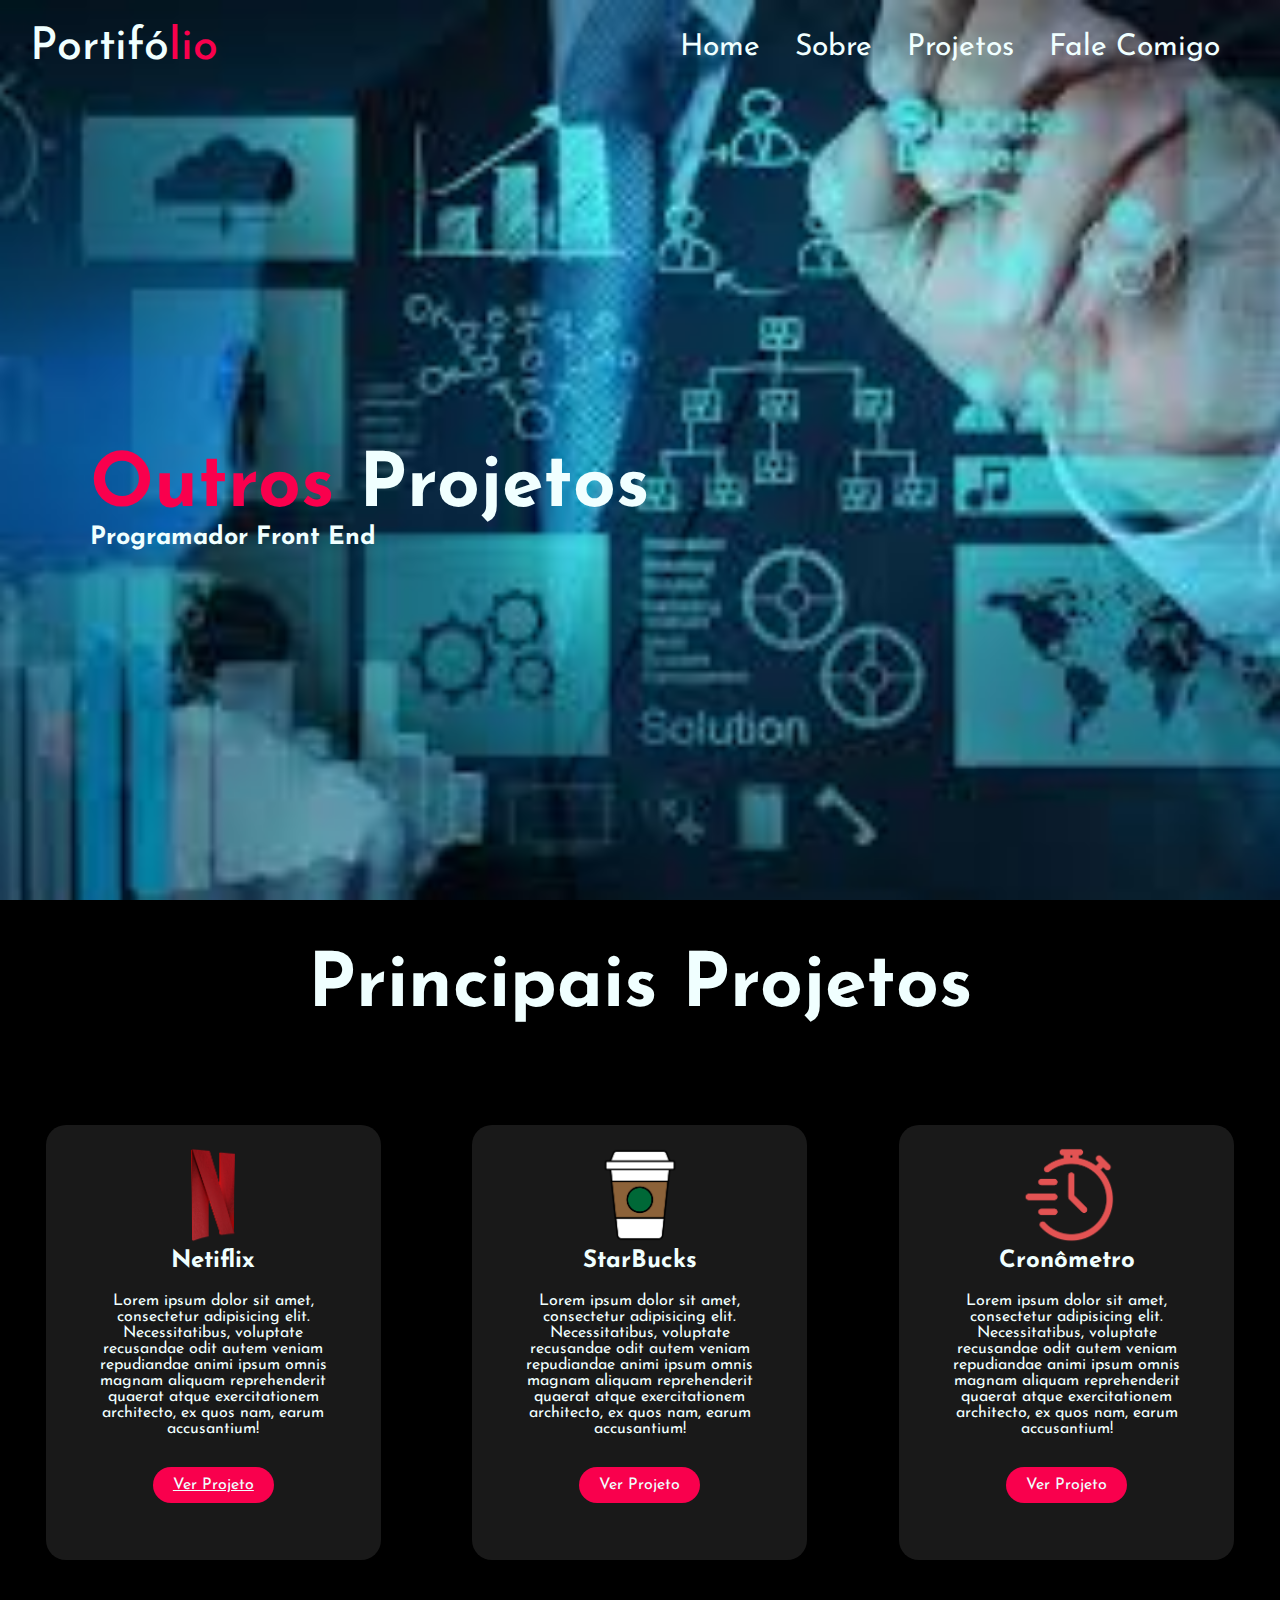
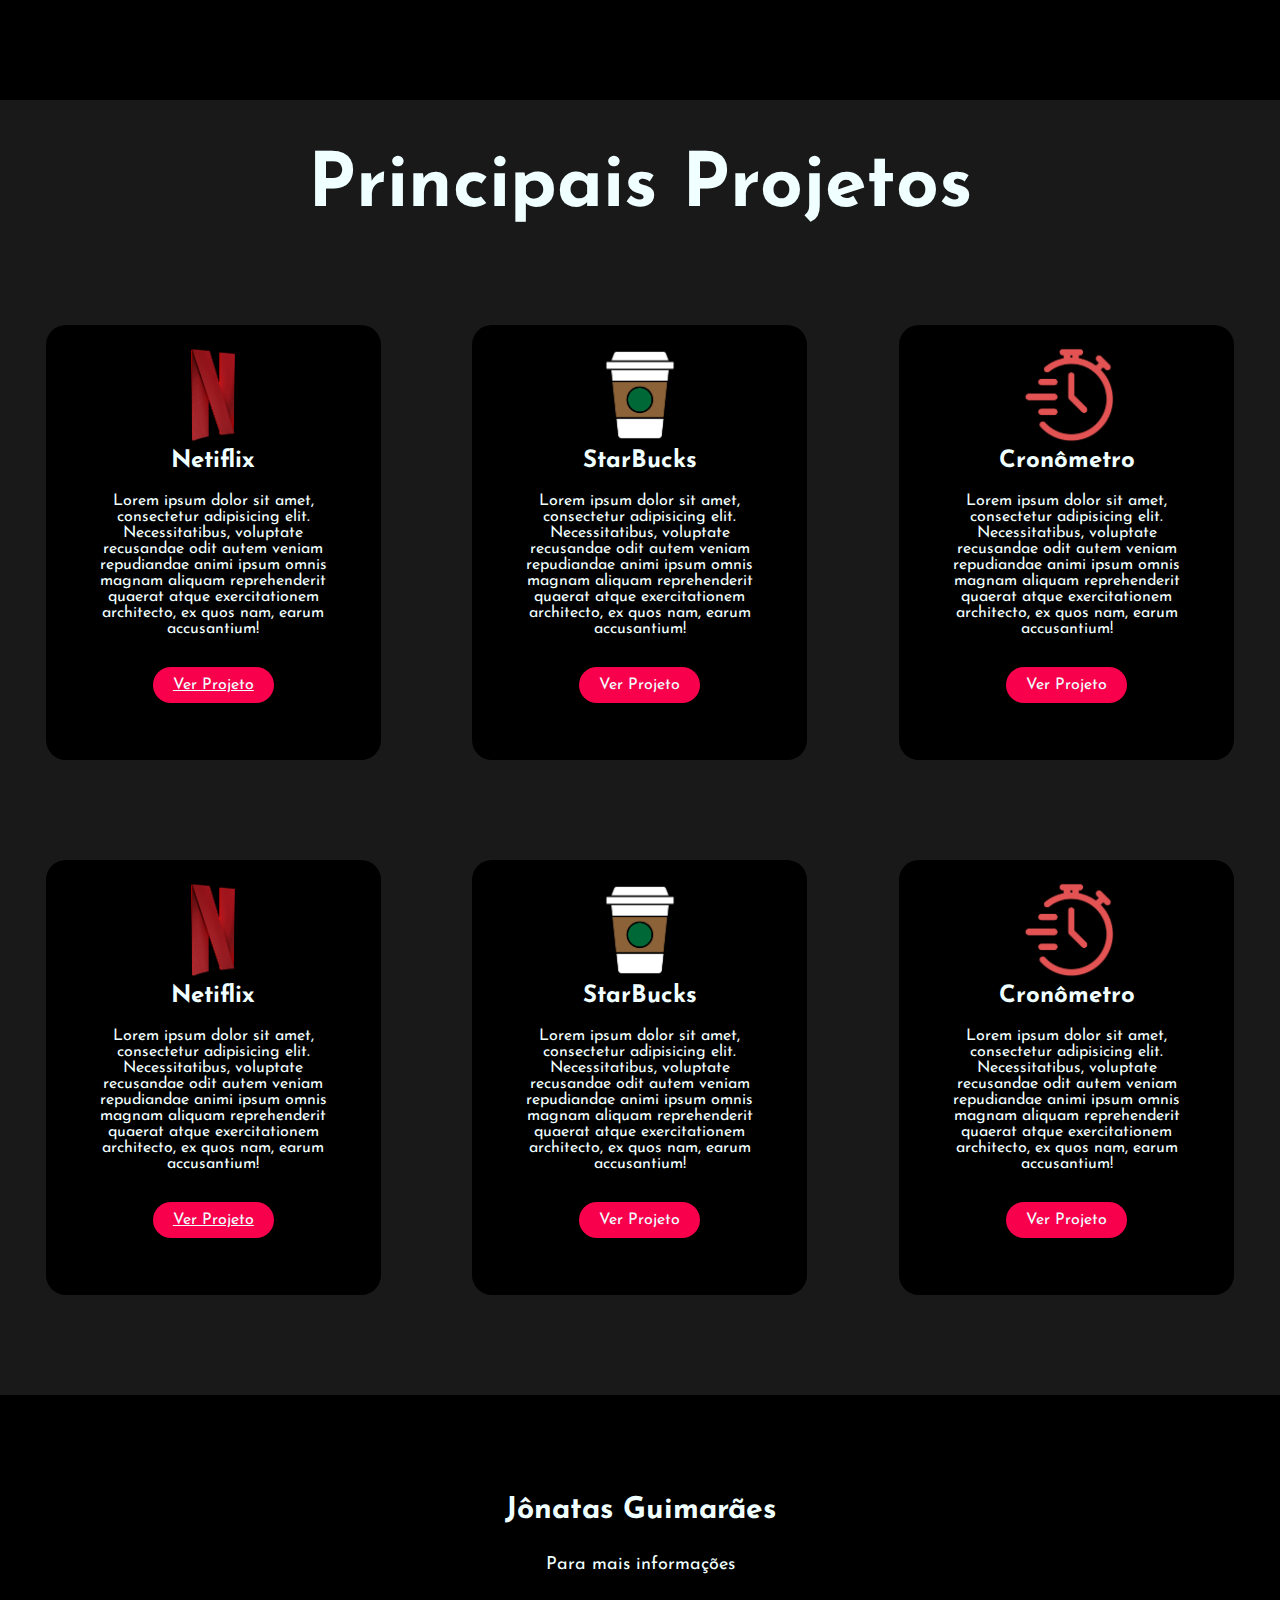
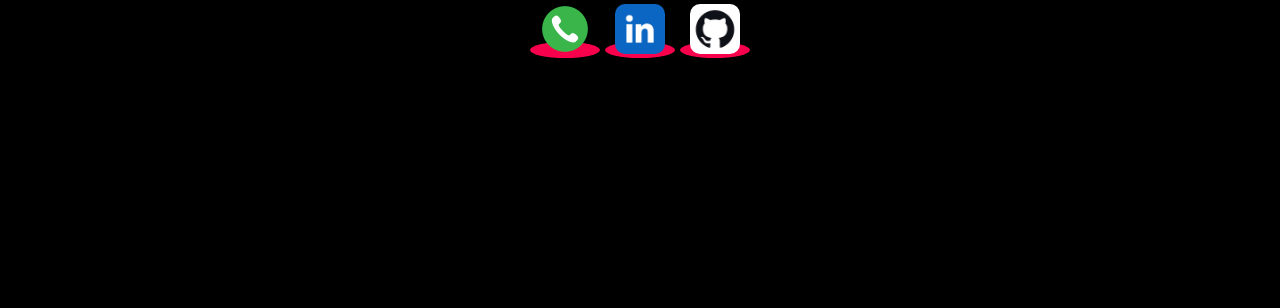
==== projetos.html @ da5a752e "criação pagina projetos" ====
<!DOCTYPE html>
<html lang="pt-br">

<head>
    <meta charset="UTF-8">
    <meta name="viewport" content="width=device-width, initial-scale=1.0">
    <link rel="preconnect" href="https://fonts.googleapis.com">
    <link rel="preconnect" href="https://fonts.gstatic.com" crossorigin>
    <link rel="preconnect" href="https://fonts.googleapis.com">
    <link rel="preconnect" href="https://fonts.gstatic.com" crossorigin>
    <link
        href="https://fonts.googleapis.com/css2?family=Josefin+Sans:ital,wght@0,100..700;1,100..700&family=Nunito:ital,wght@0,200..1000;1,200..1000&family=Playfair+Display:ital,wght@0,400..900;1,400..900&display=swap"
        rel="stylesheet">
    <link rel="stylesheet" href="projetostyle.css">
    <title>Meu Portifólio</title>
</head>

<body>
    <div class="caixa-principal">
        <nav>
            <h2 class="Portifólio">Portifó<span>lio</span></h2>
            <ul>
                <li>Home</li>
                <li>Sobre</li>
                <li>Projetos</li>
                <li>Fale Comigo</li>
            </ul>
        </nav>

        <div class="Meu-Nome">
            <h1>Outros <span>Projetos</span></h1>
            <h3>Programador Front End</h3>
        </div>        
    </div>

    <div class="projetos">

        <h2>Principais Projetos</h2>

        <div class="card-projetos">

            <div class="card">
                <img src="./assets/netflix.png" alt="">
                <h5>Netiflix</h5>
                <p>Lorem ipsum dolor sit amet, consectetur adipisicing elit. Necessitatibus, voluptate recusandae odit
                    autem veniam repudiandae animi ipsum omnis magnam aliquam reprehenderit quaerat atque exercitationem
                    architecto, ex quos nam, earum accusantium!</p>
                <a href="https://netiflixfrontend.net">Ver Projeto</a>
            </div>

            <div class="card">
                <img src="./assets/starbucks.png" alt="">
                <h5>StarBucks</h5>
                <p>Lorem ipsum dolor sit amet, consectetur adipisicing elit. Necessitatibus, voluptate recusandae odit
                    autem veniam repudiandae animi ipsum omnis magnam aliquam reprehenderit quaerat atque exercitationem
                    architecto, ex quos nam, earum accusantium!</p>
                <a>Ver Projeto</a>
            </div>

            <div class="card">
                <img src="./assets/crono.png" alt="">
                <h5>Cronômetro</h5>
                <p>Lorem ipsum dolor sit amet, consectetur adipisicing elit. Necessitatibus, voluptate recusandae odit
                    autem veniam repudiandae animi ipsum omnis magnam aliquam reprehenderit quaerat atque exercitationem
                    architecto, ex quos nam, earum accusantium!</p>
                <a>Ver Projeto</a>
            </div>

            

        </div>

        <div class="projetos2">

            <h2>Principais Projetos</h2>
    
            <div class="card-projetos2">
    
                <div class="card2">
                    <img src="./assets/netflix.png" alt="">
                    <h5>Netiflix</h5>
                    <p>Lorem ipsum dolor sit amet, consectetur adipisicing elit. Necessitatibus, voluptate recusandae odit
                        autem veniam repudiandae animi ipsum omnis magnam aliquam reprehenderit quaerat atque exercitationem
                        architecto, ex quos nam, earum accusantium!</p>
                    <a href="https://netiflixfrontend.net">Ver Projeto</a>
                </div>
    
                <div class="card2">
                    <img src="./assets/starbucks.png" alt="">
                    <h5>StarBucks</h5>
                    <p>Lorem ipsum dolor sit amet, consectetur adipisicing elit. Necessitatibus, voluptate recusandae odit
                        autem veniam repudiandae animi ipsum omnis magnam aliquam reprehenderit quaerat atque exercitationem
                        architecto, ex quos nam, earum accusantium!</p>
                    <a>Ver Projeto</a>
                </div>
    
                <div class="card2">
                    <img src="./assets/crono.png" alt="">
                    <h5>Cronômetro</h5>
                    <p>Lorem ipsum dolor sit amet, consectetur adipisicing elit. Necessitatibus, voluptate recusandae odit
                        autem veniam repudiandae animi ipsum omnis magnam aliquam reprehenderit quaerat atque exercitationem
                        architecto, ex quos nam, earum accusantium!</p>
                    <a>Ver Projeto</a>
                </div>
    
            </div>
            <div class="card-projetos2">
    
                <div class="card2">
                    <img src="./assets/netflix.png" alt="">
                    <h5>Netiflix</h5>
                    <p>Lorem ipsum dolor sit amet, consectetur adipisicing elit. Necessitatibus, voluptate recusandae odit
                        autem veniam repudiandae animi ipsum omnis magnam aliquam reprehenderit quaerat atque exercitationem
                        architecto, ex quos nam, earum accusantium!</p>
                    <a href="https://netiflixfrontend.net">Ver Projeto</a>
                </div>
    
                <div class="card2">
                    <img src="./assets/starbucks.png" alt="">
                    <h5>StarBucks</h5>
                    <p>Lorem ipsum dolor sit amet, consectetur adipisicing elit. Necessitatibus, voluptate recusandae odit
                        autem veniam repudiandae animi ipsum omnis magnam aliquam reprehenderit quaerat atque exercitationem
                        architecto, ex quos nam, earum accusantium!</p>
                    <a>Ver Projeto</a>
                </div>
    
                <div class="card2">
                    <img src="./assets/crono.png" alt="">
                    <h5>Cronômetro</h5>
                    <p>Lorem ipsum dolor sit amet, consectetur adipisicing elit. Necessitatibus, voluptate recusandae odit
                        autem veniam repudiandae animi ipsum omnis magnam aliquam reprehenderit quaerat atque exercitationem
                        architecto, ex quos nam, earum accusantium!</p>
                    <a>Ver Projeto</a>
                </div>
    
            </div>

    </div>

    <footer>
        <h5>Jônatas Guimarães</h5>
        <p>Para mais informações</p>

        <div class="social">
            <a href="https://w.app/yFmHA5"><img src="./assets/telefone.png" alt=""></a>
            <a href="https://www.linkedin.com/in/j%C3%B4natas-guimar%C3%A3es-da-silva-61746531a/"><img
                    src="./assets/linkedin.png" alt=""></a>
            <a href="https://github.com/JohnyDeeV3114"><img src="./assets/images.jpeg" alt=""></a>
        </div>
    </footer>

</body>

</html>
---- projetostyle.css ----
*{
    margin: 0;
    padding: 0;
    box-sizing: border-box;
    font-family: "Josefin Sans", sans-serif;
}

.caixa-principal{
    height: 100vh;
    width: 100%;
    background-image: url(assets/projetos.jpeg);
    background-color: #191919;
    background-size: cover;
    background-position: center;
}

nav {
    display: flex;
    align-items: center;
    justify-content: space-between;
    padding-right: 30px;
    padding-left: 30px;
    padding-top: 25px;
}

.Portifólio{
    color: azure;
    font-size: 45px;
    font-weight: 500;
}

.Portifólio span{
    color: #f9004d;
}

li{
    color: azure;
    list-style: none;
    font-size: 30px;
    display: inline-block;
    margin-right: 30px;
    cursor: pointer;
}

li:hover {
    color: #f9004d;
    transition: 0.5s;
}

.Meu-Nome {
    position: absolute;
    top: 50%;
    left: 7%;
}

h1{
    color: #f9004d;
    font-size: 75px;
    font-weight: 700;
}

h1 span {
    color: azure;
}

.Meu-Nome h3 {
    color: azure;
    font-size: 25px;
}

section {
    display: flex;
    align-items: center;
    padding: 60px 15%;
    background-color: black;
}

section img{
    height: 600px;
    width: 600px;
    border-radius: 100%;
    border: 5px solid #f9004d;
    margin-right: 30px;
}

.fundo-foto {
    height: 600px;
    width: 600px;
    border-radius: 100%;
    border: 1px solid  azure;
    background-color: black;
    margin-right: 60px;
}

section div h2 {
    color: azure;
    font-size: 75px;
}
section div p {
    color: azure;
    font-size: 24px;
    margin-top: 40px;
    margin-bottom: 60px;
}

section div button{
    color: azure;
    background-color: #f9004d;
    height: 50px;
    width: 180px;
    font-size: 18px;
    border: none;
    border-radius: 26px;
    cursor: pointer;
}

section div button:hover{
    background-color: #191919;
    border: 3px solid #f9004d;
    transition: 0.5s;
}

.projetos {
    background-color: black;
    padding: 50px 0 130px;
       
}

.projetos h2 {
    color: azure;
    font-size: 75px;
    text-align: center;
}

.card {
    background-color: #191919;
    height: 435px;
    width: 335px;
    border-radius: 20px;
    padding: 20px 35px;
    text-align: center;
    border: 5px solid # azure;
}

.card img {
    height: 100px;
}

.card h5 {
    color: azure;
    font-size: 24px;
}

.card p {
    color: azure;   
    margin-top: 20px;
    margin-bottom: 40px; 
}

.card a {
    background-color: #f9004d;
    color: azure;
    padding: 10px 20px;
    border-radius: 25px;
    cursor: pointer;
}

.card a:hover {
    background-color: transparent;
    border: 2px solid #f9004d;
    transition: 0.5s;
}

.card-projetos {
    display: flex;
    justify-content: space-around;
    margin-top: 100px ;
    padding: 0 0 140px 0;
}


.projetos2 {
    background-color: #191919;
    padding: 50px 0 100px;
       
}

.projetos2 h2 {
    color: azure;
    font-size: 75px;
    text-align: center;
}

.card2 {
    background-color: black;
    height: 435px;
    width: 335px;
    border-radius: 20px;
    padding: 20px 35px;
    text-align: center;
    border: 5px solid # azure;
}

.card2 img {
    height: 100px;
}

.card2 h5 {
    color: azure;
    font-size: 24px;
}

.card2 p {
    color: azure;   
    margin-top: 20px;
    margin-bottom: 40px; 
}

.card2 a {
    background-color: #f9004d;
    color: azure;
    padding: 10px 20px;
    border-radius: 25px;
    cursor: pointer;
}

.card2 a:hover {
    background-color: transparent;
    border: 2px solid #f9004d;
    transition: 0.5s;
}

.card-projetos2 {
    display: flex;
    justify-content: space-around;
    margin-top: 100px ;
}
footer{
    background-color: black;
    padding: 100px 0 120px;
    display: flex;
    flex-direction: column;
    align-items: center;
    justify-content: center;

    
}

footer h5 {
    color: azure;
    font-size: 30px;
}

footer p {
    color: azure;
    font-size: 18px;
    padding: 30px 0 30px
}


.social img{
    height: 50px;
    margin: 0 10px;
    border-radius: 10px;
    
}

.social a {
    background-color: #f9004d;
    height: 145px;
    width: 145px;
    border-radius: 50%;
    
}

.social a :hover {
    transform: scale(1.4);
    transition: 0.5s;
}
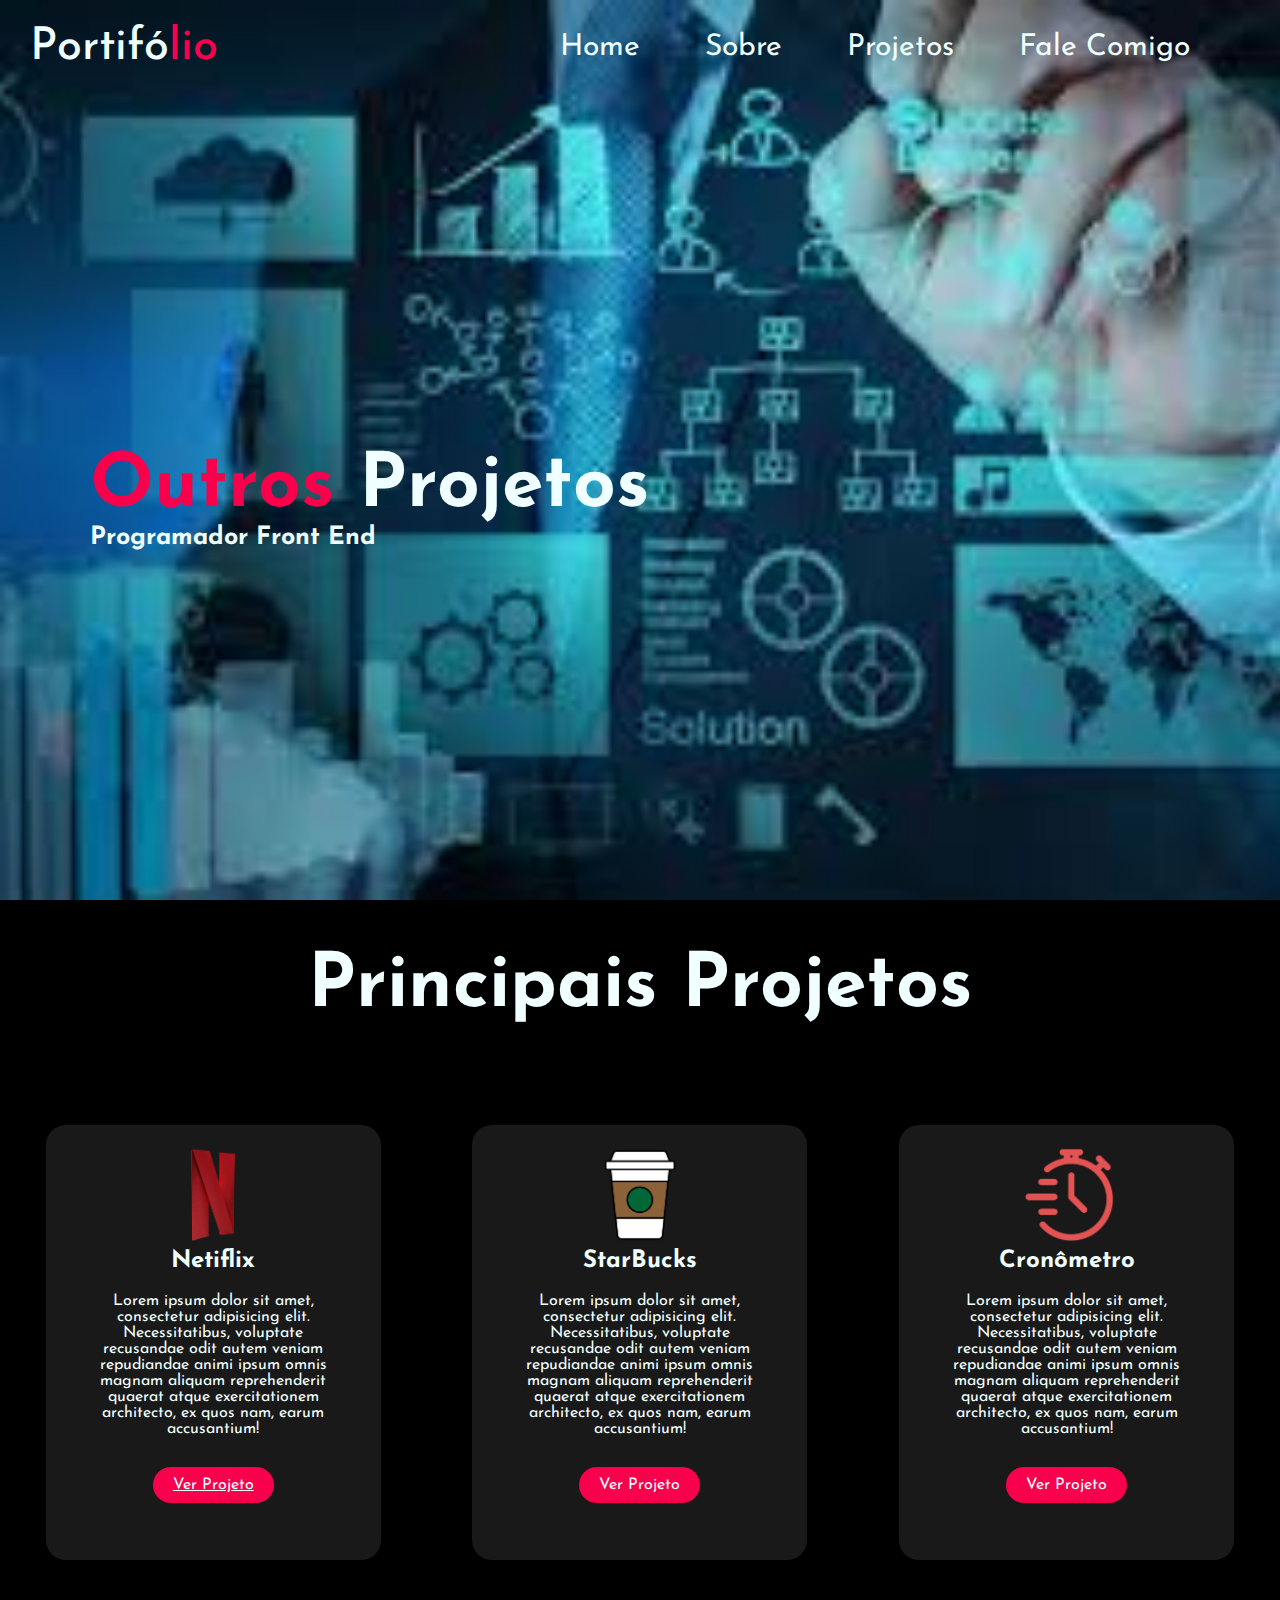
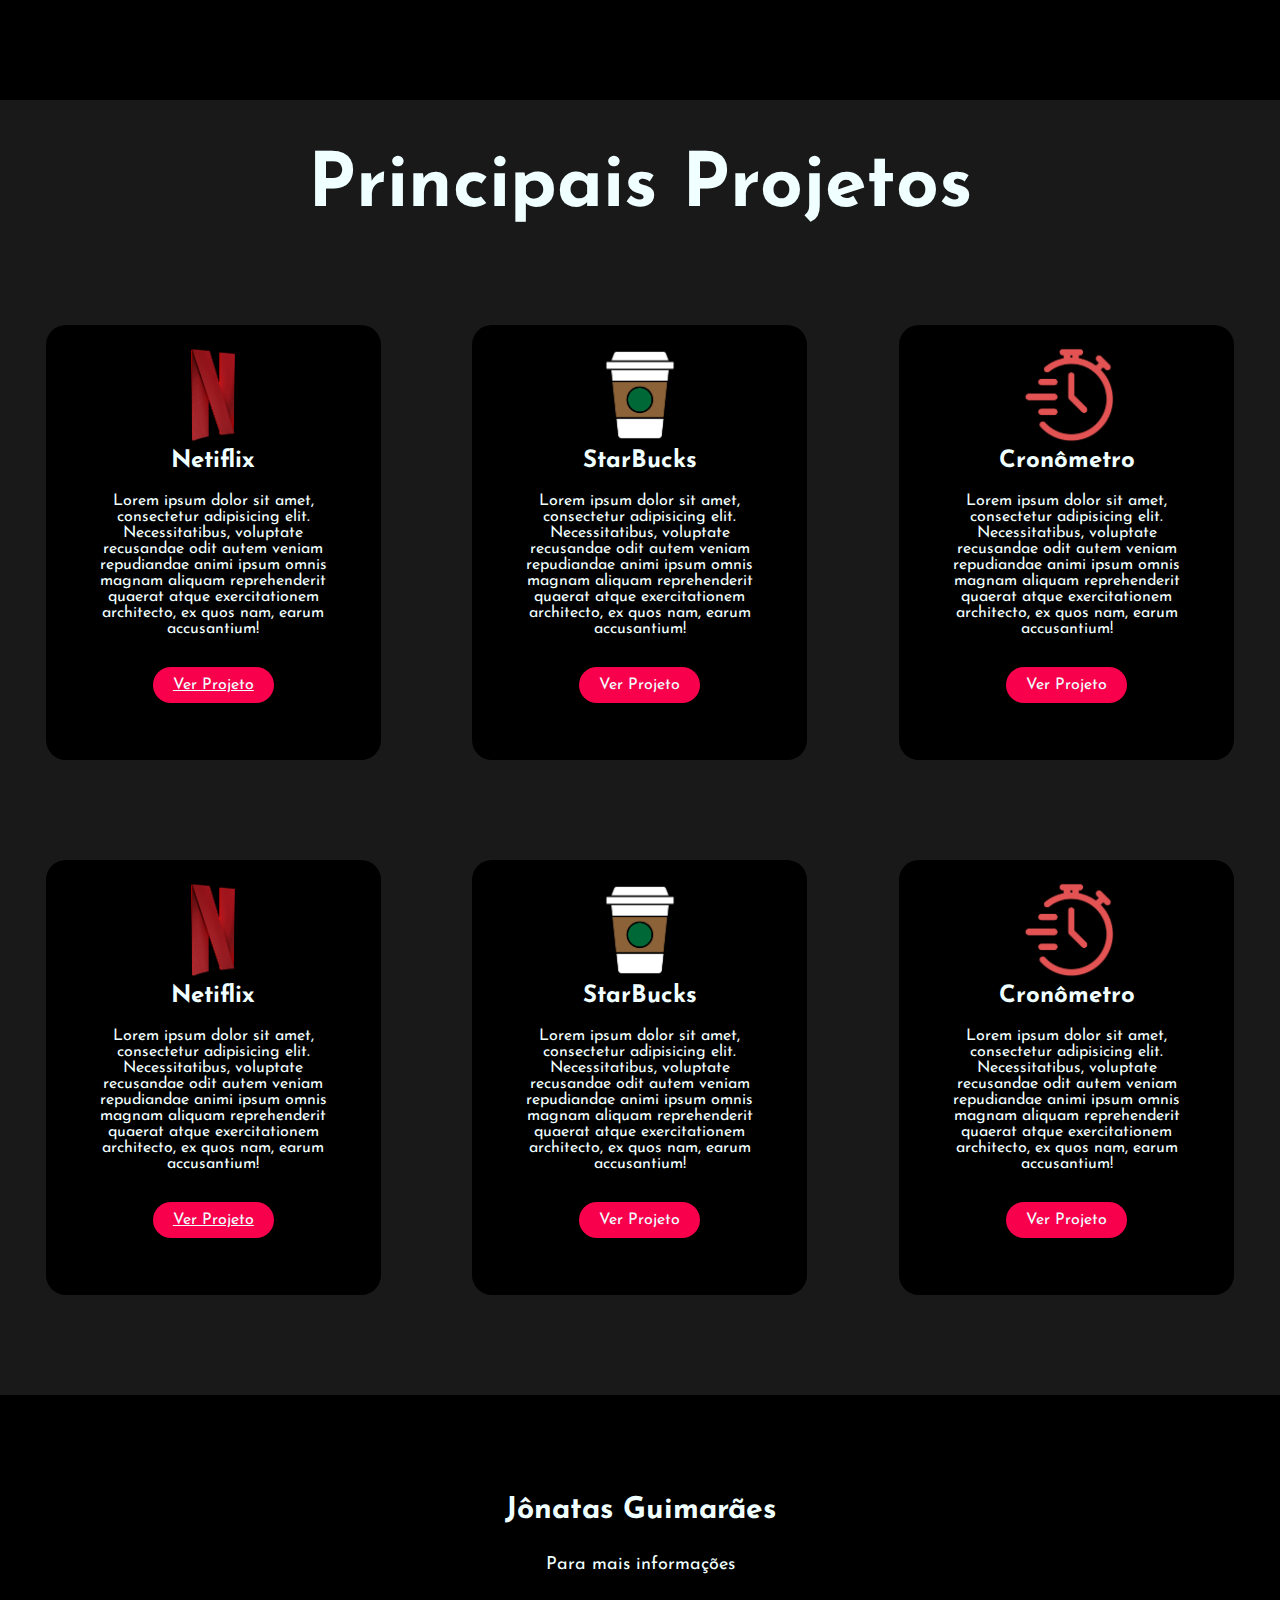
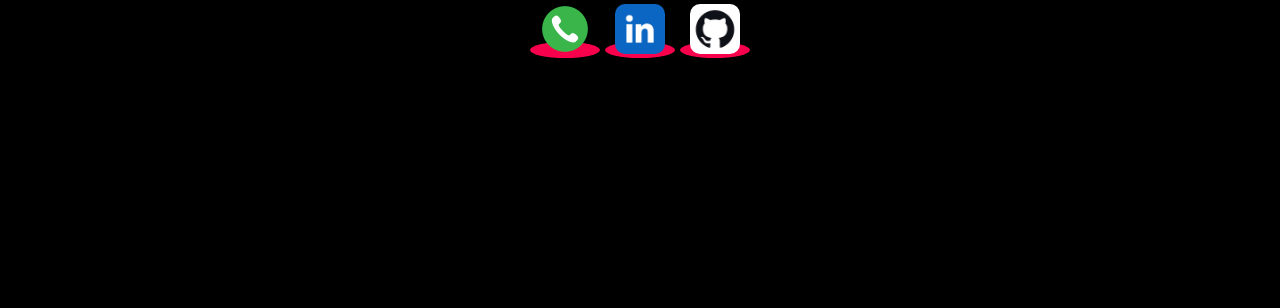
==== commit 71e0ca51: "css" ====
--- a/projetos.html
+++ b/projetos.html
@@ -20,10 +20,10 @@
         <nav>
             <h2 class="Portifólio">Portifó<span>lio</span></h2>
             <ul>
-                <li>Home</li>
-                <li>Sobre</li>
-                <li>Projetos</li>
-                <li>Fale Comigo</li>
+                <li><a class="nav-menu" href="./index.html">Home</a></li>
+                <li><a class="nav-menu" href="./sobre.html">Sobre</a></li>
+                <li><a class="nav-menu" href="./projetos.html">Projetos</a></li>
+                <li><a class="nav-menu" href="./falecomigo.html">Fale Comigo</a></li>
             </ul>
         </nav>
 
--- a/projetostyle.css
+++ b/projetostyle.css
@@ -33,16 +33,22 @@
     color: #f9004d;
 }
 
-li{
+li, .nav-menu{
     color: azure;
     list-style: none;
     font-size: 30px;
     display: inline-block;
     margin-right: 30px;
     cursor: pointer;
+    text-decoration: 0;
 }
 
 li:hover {
+    color: #f9004d;
+    transition: 0.5s;
+}
+
+.nav-menu:hover {
     color: #f9004d;
     transition: 0.5s;
 }
@@ -53,6 +59,12 @@
     left: 7%;
 }
 
+.Meu-Nome {
+    position: absolute;
+    top: 50%;
+    left: 7%;
+}
+
 h1{
     color: #f9004d;
     font-size: 75px;
@@ -66,58 +78,6 @@
 .Meu-Nome h3 {
     color: azure;
     font-size: 25px;
-}
-
-section {
-    display: flex;
-    align-items: center;
-    padding: 60px 15%;
-    background-color: black;
-}
-
-section img{
-    height: 600px;
-    width: 600px;
-    border-radius: 100%;
-    border: 5px solid #f9004d;
-    margin-right: 30px;
-}
-
-.fundo-foto {
-    height: 600px;
-    width: 600px;
-    border-radius: 100%;
-    border: 1px solid  azure;
-    background-color: black;
-    margin-right: 60px;
-}
-
-section div h2 {
-    color: azure;
-    font-size: 75px;
-}
-section div p {
-    color: azure;
-    font-size: 24px;
-    margin-top: 40px;
-    margin-bottom: 60px;
-}
-
-section div button{
-    color: azure;
-    background-color: #f9004d;
-    height: 50px;
-    width: 180px;
-    font-size: 18px;
-    border: none;
-    border-radius: 26px;
-    cursor: pointer;
-}
-
-section div button:hover{
-    background-color: #191919;
-    border: 3px solid #f9004d;
-    transition: 0.5s;
 }
 
 .projetos {
